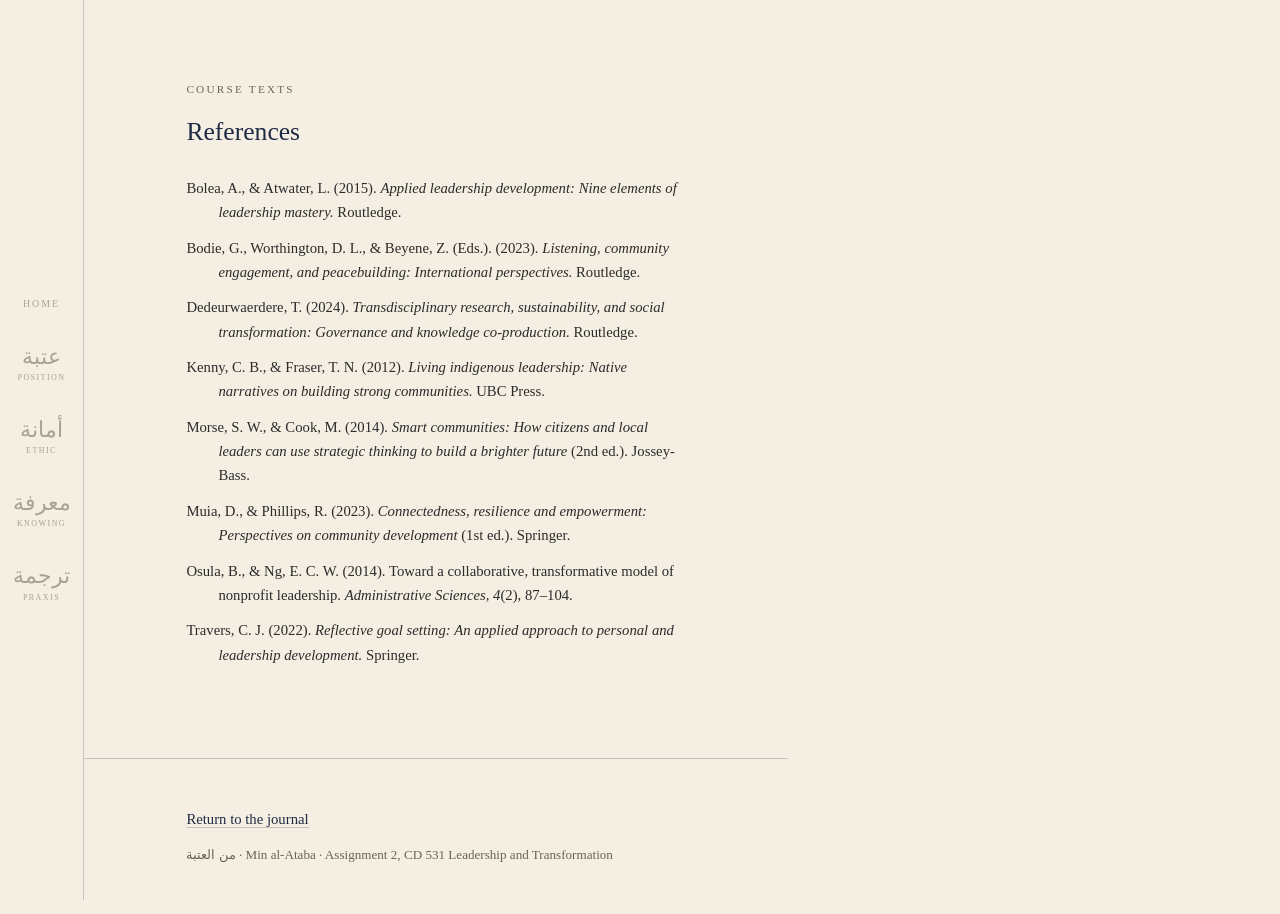
==== references.html @ e5887e83 "Add files via upload" ====
<!DOCTYPE html>
<html lang="en">
<head>
<meta charset="utf-8">
<meta name="viewport" content="width=device-width, initial-scale=1">
<title>References · من العتبة · Min al-Ataba</title>
<link rel="stylesheet" href="style.css">
</head>
<body>

<nav aria-label="Journal navigation">
  <a href="index.html" class="home-link">Home</a>
  <a href="index.html#ataba" class="arabic" lang="ar">عتبة<small>Position</small></a>
  <a href="index.html#amanah" class="arabic" lang="ar">أمانة<small>Ethic</small></a>
  <a href="index.html#marifa" class="arabic" lang="ar">معرفة<small>Knowing</small></a>
  <a href="index.html#tarjama" class="arabic" lang="ar">ترجمة<small>Praxis</small></a>
</nav>

<main>

  <section class="prose refs" id="references">
    <p class="kicker">Course texts</p>
    <h2>References</h2>
    <ul>
      <li>Bolea, A., &amp; Atwater, L. (2015). <em>Applied leadership development: Nine elements of leadership mastery.</em> Routledge.</li>
      <li>Bodie, G., Worthington, D. L., &amp; Beyene, Z. (Eds.). (2023). <em>Listening, community engagement, and peacebuilding: International perspectives.</em> Routledge.</li>
      <li>Dedeurwaerdere, T. (2024). <em>Transdisciplinary research, sustainability, and social transformation: Governance and knowledge co-production.</em> Routledge.</li>
      <li>Kenny, C. B., &amp; Fraser, T. N. (2012). <em>Living indigenous leadership: Native narratives on building strong communities.</em> UBC Press.</li>
      <li>Morse, S. W., &amp; Cook, M. (2014). <em>Smart communities: How citizens and local leaders can use strategic thinking to build a brighter future</em> (2nd ed.). Jossey-Bass.</li>
      <li>Muia, D., &amp; Phillips, R. (2023). <em>Connectedness, resilience and empowerment: Perspectives on community development</em> (1st ed.). Springer.</li>
      <li>Osula, B., &amp; Ng, E. C. W. (2014). Toward a collaborative, transformative model of nonprofit leadership. <em>Administrative Sciences, 4</em>(2), 87&#8211;104.</li>
      <li>Travers, C. J. (2022). <em>Reflective goal setting: An applied approach to personal and leadership development.</em> Springer.</li>
    </ul>
  </section>

  <footer>
    <p><a class="ref-link" href="index.html">Return to the journal</a></p>
    <p>من العتبة · Min al-Ataba · Assignment 2, CD 531 Leadership and Transformation</p>
  </footer>

</main>

</body>
</html>
---- style.css ----
:root {
  --parchment: #F5EFE3;
  --parchment-deep: #EFE6D4;
  --charcoal: #2B2B2B;
  --indigo: #1F2A44;
  --faded: #6B6357;
  --rule: rgba(43, 43, 43, 0.22);
}

@font-face {
  font-family: 'Amiri';
  src: url('assets/fonts/amiri-arabic-400-normal.woff2') format('woff2');
  font-weight: 400;
  font-display: swap;
}

* { box-sizing: border-box; margin: 0; padding: 0; }

html { scroll-behavior: smooth; }

body {
  background: var(--parchment);
  color: var(--charcoal);
  font-family: Georgia, 'Times New Roman', serif;
  line-height: 1.65;
  font-size: 17px;
}

.arabic { font-family: 'Amiri', serif; }

/* ---------- Navigation ---------- */
nav {
  position: fixed;
  top: 0;
  left: 0;
  height: 100vh;
  width: 84px;
  display: flex;
  flex-direction: column;
  justify-content: center;
  gap: 2.2rem;
  align-items: center;
  border-right: 1px solid var(--rule);
  background: var(--parchment);
  z-index: 10;
}

nav a {
  text-decoration: none;
  color: var(--faded);
  font-family: 'Amiri', serif;
  font-size: 1.35rem;
  opacity: 0.55;
  transition: opacity 0.3s, color 0.3s;
  writing-mode: horizontal-tb;
  text-align: center;
  line-height: 1.2;
}

nav a small {
  display: block;
  font-family: Georgia, serif;
  font-size: 0.5rem;
  letter-spacing: 0.18em;
  text-transform: uppercase;
  margin-top: 0.15rem;
}

nav a.active { opacity: 1; color: var(--indigo); }
nav a.home-link { font-size: 0.62rem; letter-spacing: 0.2em; font-family: Georgia, serif; text-transform: uppercase; }

main { margin-left: 84px; }

/* ---------- Hero ---------- */
.hero {
  min-height: 100vh;
  display: flex;
  flex-direction: column;
  justify-content: center;
  padding: 4rem clamp(1.5rem, 8vw, 7rem);
  position: relative;
  overflow: hidden;
  border-bottom: 1px solid var(--rule);
}

.hero .substrate {
  position: absolute;
  inset: 0;
  display: flex;
  align-items: center;
  justify-content: center;
  pointer-events: none;
}

.hero .substrate img {
  width: min(72vw, 900px);
  opacity: 0.07;
}

.hero h1 {
  font-family: 'Amiri', serif;
  font-size: clamp(3rem, 9vw, 6.5rem);
  font-weight: 400;
  color: var(--indigo);
  line-height: 1.15;
}

.hero .subtitle {
  font-size: clamp(1.1rem, 2.4vw, 1.5rem);
  margin-top: 0.6rem;
  letter-spacing: 0.06em;
}

.hero .byline {
  margin-top: 2.4rem;
  color: var(--faded);
  font-size: 0.92rem;
  max-width: 34rem;
}

/* ---------- Sections ---------- */
section { border-bottom: 1px solid var(--rule); }

.prose {
  max-width: 44rem;
  padding: 5rem clamp(1.5rem, 8vw, 7rem);
}

.prose h2 {
  font-weight: 400;
  font-size: 1.6rem;
  margin-bottom: 1.4rem;
  color: var(--indigo);
}

.prose p + p { margin-top: 1rem; }

.kicker {
  text-transform: uppercase;
  letter-spacing: 0.2em;
  font-size: 0.7rem;
  color: var(--faded);
  margin-bottom: 0.8rem;
}

/* ---------- Entry panels ---------- */
.entry-open {
  min-height: 100vh;
  position: relative;
  display: flex;
  align-items: flex-end;
  overflow: hidden;
  padding: clamp(2rem, 6vw, 5rem) clamp(1.5rem, 8vw, 7rem);
}

.entry-open .substrate {
  position: absolute;
  inset: 0;
  display: flex;
  align-items: center;
  justify-content: center;
  pointer-events: none;
}

.entry-open .substrate img {
  width: min(78vw, 1000px);
  opacity: 0.09;
}

.entry-open .opener {
  position: relative;
  max-width: 36rem;
}

.entry-open .entry-no {
  font-size: 0.7rem;
  letter-spacing: 0.25em;
  text-transform: uppercase;
  color: var(--faded);
}

.entry-open h2 {
  font-weight: 400;
  font-size: clamp(2rem, 5vw, 3.2rem);
  color: var(--indigo);
  margin: 0.4rem 0 0.2rem;
}

.entry-open h2 .translit { font-style: italic; font-size: 0.55em; color: var(--faded); }

.entry-open .axis {
  font-size: 1.05rem;
  letter-spacing: 0.04em;
  margin-bottom: 0.9rem;
}

.entry-open .phase {
  font-size: 0.82rem;
  color: var(--faded);
}

/* ---------- Entry body ---------- */
.entry-body { max-width: 44rem; padding: 0 clamp(1.5rem, 8vw, 7rem) 5rem; }

.entry-body h3 {
  font-weight: 400;
  font-style: italic;
  font-size: 1.25rem;
  color: var(--indigo);
  margin: 2.8rem 0 0.8rem;
  padding-top: 2.2rem;
  border-top: 1px solid var(--rule);
}

.entry-body h3:first-child { border-top: none; padding-top: 3rem; }

.forthcoming {
  color: var(--faded);
  font-style: italic;
  font-size: 0.95rem;
}

/* ---------- References ---------- */
.refs ul { list-style: none; }
.refs li {
  padding-left: 2rem;
  text-indent: -2rem;
  margin-bottom: 0.7rem;
  font-size: 0.92rem;
}

footer {
  padding: 3rem clamp(1.5rem, 8vw, 7rem);
  color: var(--faded);
  font-size: 0.82rem;
}

/* ---------- Mobile ---------- */
@media (max-width: 720px) {
  nav {
    height: auto;
    width: 100%;
    flex-direction: row;
    justify-content: center;
    gap: 1.3rem;
    padding: 0.55rem 0.5rem;
    border-right: none;
    border-bottom: 1px solid var(--rule);
  }
  nav a { font-size: 1.05rem; }
  nav a small { display: none; }
  main { margin-left: 0; padding-top: 3.2rem; }
  .entry-open { align-items: center; }
}

/* ---------- Entry prefaces ---------- */
.preface {
  padding: 3rem 0 0 1.4rem;
  border-left: 2px solid rgba(31, 42, 68, 0.35);
  color: var(--faded);
  font-size: 0.97rem;
  max-width: 40rem;
}

.entry-body .preface + h3 { margin-top: 3rem; }

/* ---------- Reference page link ---------- */
.ref-link {
  color: var(--indigo);
  text-decoration: none;
  border-bottom: 1px solid var(--rule);
  font-size: 0.92rem;
}

.ref-link:hover { border-bottom-color: var(--indigo); }

footer p + p { margin-top: 0.8rem; }
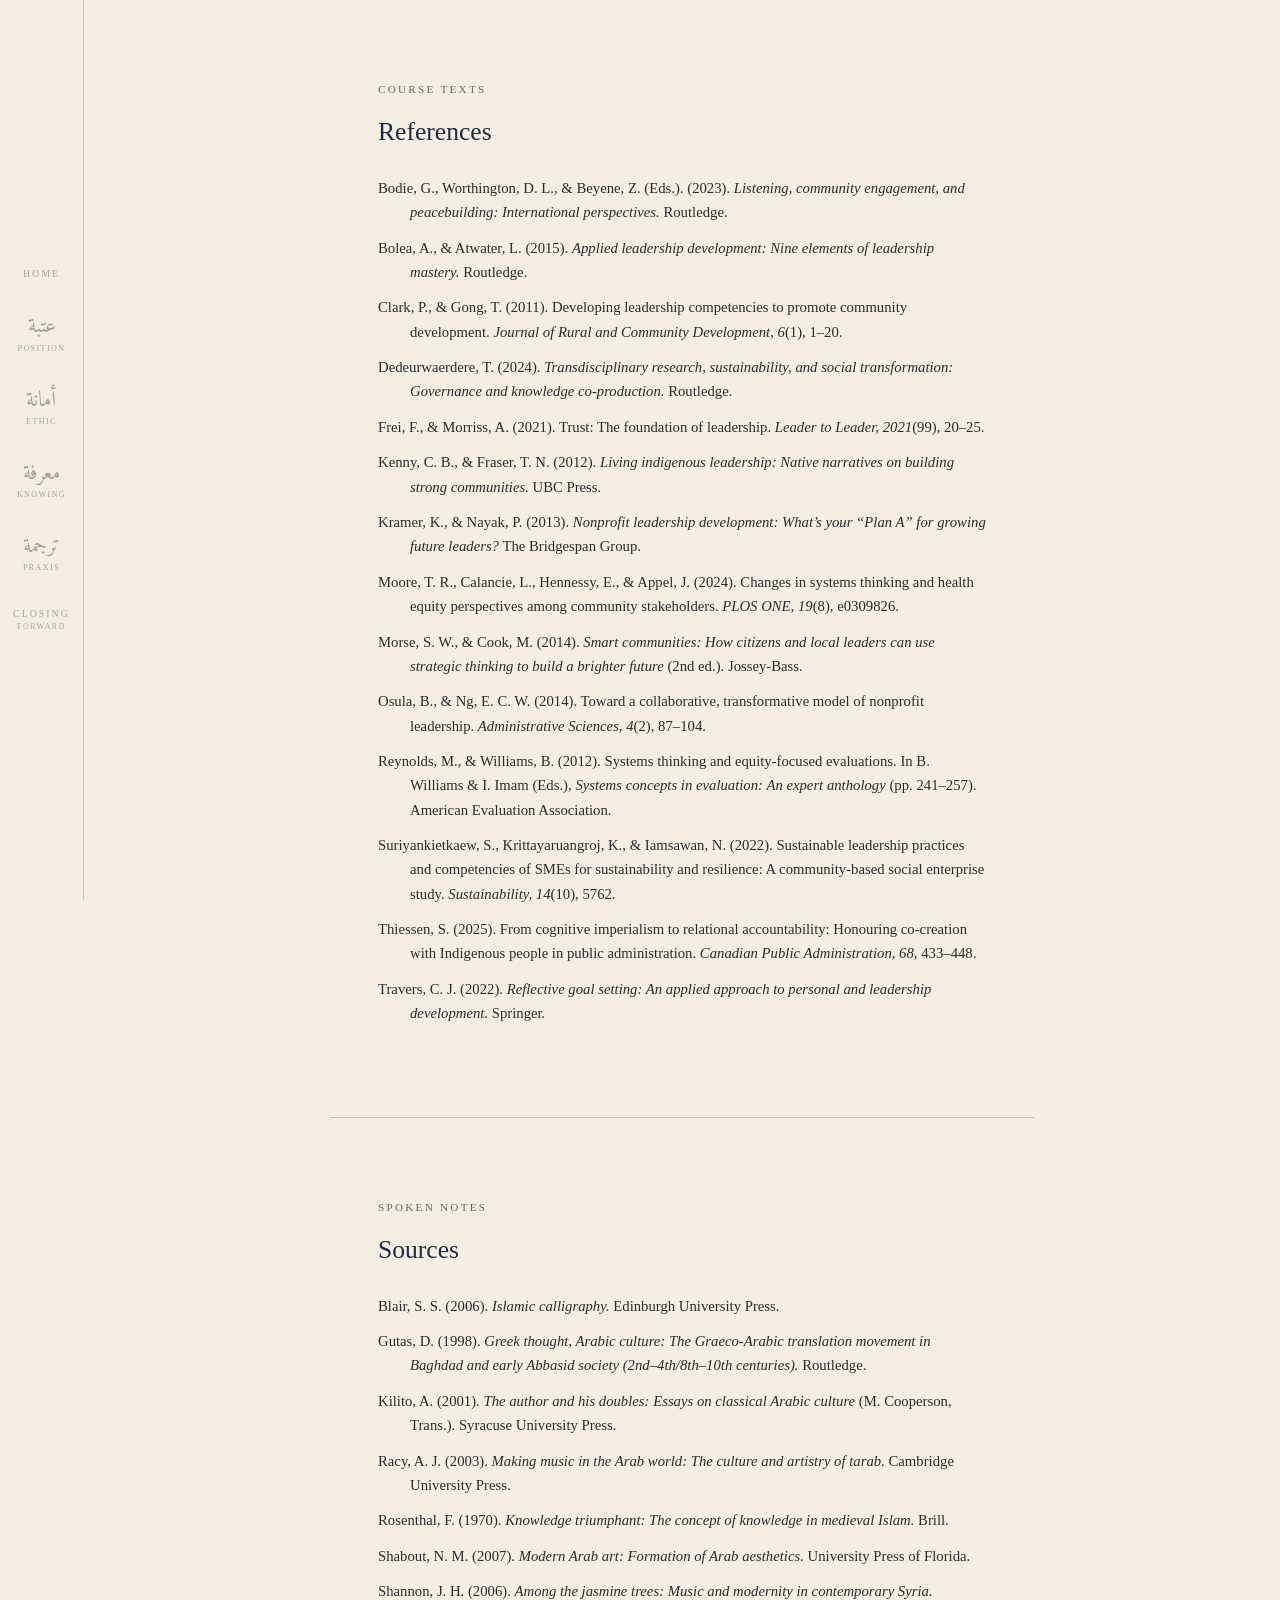
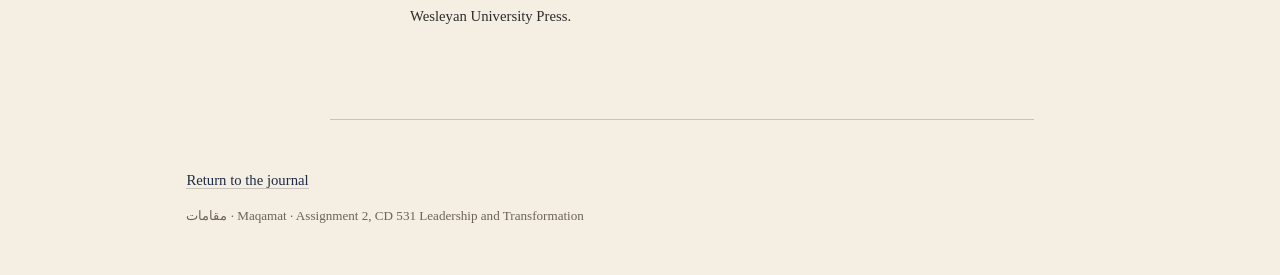
==== commit bc8f9be0: "Add files via upload" ====
--- a/references.html
+++ b/references.html
@@ -3,7 +3,7 @@
 <head>
 <meta charset="utf-8">
 <meta name="viewport" content="width=device-width, initial-scale=1">
-<title>References · من العتبة · Min al-Ataba</title>
+<title>References · مقامات · Maqamat</title>
 <link rel="stylesheet" href="style.css">
 </head>
 <body>
@@ -14,6 +14,7 @@
   <a href="index.html#amanah" class="arabic" lang="ar">أمانة<small>Ethic</small></a>
   <a href="index.html#marifa" class="arabic" lang="ar">معرفة<small>Knowing</small></a>
   <a href="index.html#tarjama" class="arabic" lang="ar">ترجمة<small>Praxis</small></a>
+  <a href="index.html#darwish" class="home-link">Closing<small>Forward</small></a>
 </nav>
 
 <main>
@@ -22,20 +23,40 @@
     <p class="kicker">Course texts</p>
     <h2>References</h2>
     <ul>
+      <li>Bodie, G., Worthington, D. L., &amp; Beyene, Z. (Eds.). (2023). <em>Listening, community engagement, and peacebuilding: International perspectives.</em> Routledge.</li>
       <li>Bolea, A., &amp; Atwater, L. (2015). <em>Applied leadership development: Nine elements of leadership mastery.</em> Routledge.</li>
-      <li>Bodie, G., Worthington, D. L., &amp; Beyene, Z. (Eds.). (2023). <em>Listening, community engagement, and peacebuilding: International perspectives.</em> Routledge.</li>
+      <li>Clark, P., &amp; Gong, T. (2011). Developing leadership competencies to promote community development. <em>Journal of Rural and Community Development, 6</em>(1), 1&#8211;20.</li>
       <li>Dedeurwaerdere, T. (2024). <em>Transdisciplinary research, sustainability, and social transformation: Governance and knowledge co-production.</em> Routledge.</li>
+      <li>Frei, F., &amp; Morriss, A. (2021). Trust: The foundation of leadership. <em>Leader to Leader, 2021</em>(99), 20&#8211;25.</li>
       <li>Kenny, C. B., &amp; Fraser, T. N. (2012). <em>Living indigenous leadership: Native narratives on building strong communities.</em> UBC Press.</li>
+      <li>Kramer, K., &amp; Nayak, P. (2013). <em>Nonprofit leadership development: What&#8217;s your &#8220;Plan A&#8221; for growing future leaders?</em> The Bridgespan Group.</li>
+      <li>Moore, T. R., Calancie, L., Hennessy, E., &amp; Appel, J. (2024). Changes in systems thinking and health equity perspectives among community stakeholders. <em>PLOS ONE, 19</em>(8), e0309826.</li>
       <li>Morse, S. W., &amp; Cook, M. (2014). <em>Smart communities: How citizens and local leaders can use strategic thinking to build a brighter future</em> (2nd ed.). Jossey-Bass.</li>
-      <li>Muia, D., &amp; Phillips, R. (2023). <em>Connectedness, resilience and empowerment: Perspectives on community development</em> (1st ed.). Springer.</li>
       <li>Osula, B., &amp; Ng, E. C. W. (2014). Toward a collaborative, transformative model of nonprofit leadership. <em>Administrative Sciences, 4</em>(2), 87&#8211;104.</li>
+      <li>Reynolds, M., &amp; Williams, B. (2012). Systems thinking and equity-focused evaluations. In B. Williams &amp; I. Imam (Eds.), <em>Systems concepts in evaluation: An expert anthology</em> (pp. 241&#8211;257). American Evaluation Association.</li>
+      <li>Suriyankietkaew, S., Krittayaruangroj, K., &amp; Iamsawan, N. (2022). Sustainable leadership practices and competencies of SMEs for sustainability and resilience: A community-based social enterprise study. <em>Sustainability, 14</em>(10), 5762.</li>
+      <li>Thiessen, S. (2025). From cognitive imperialism to relational accountability: Honouring co-creation with Indigenous people in public administration. <em>Canadian Public Administration, 68</em>, 433&#8211;448.</li>
       <li>Travers, C. J. (2022). <em>Reflective goal setting: An applied approach to personal and leadership development.</em> Springer.</li>
+    </ul>
+  </section>
+
+  <section class="prose refs" id="spoken-notes-refs">
+    <p class="kicker">Spoken notes</p>
+    <h2>Sources</h2>
+    <ul>
+      <li>Blair, S. S. (2006). <em>Islamic calligraphy.</em> Edinburgh University Press.</li>
+      <li>Gutas, D. (1998). <em>Greek thought, Arabic culture: The Graeco-Arabic translation movement in Baghdad and early Abbasid society (2nd&#8211;4th/8th&#8211;10th centuries).</em> Routledge.</li>
+      <li>Kilito, A. (2001). <em>The author and his doubles: Essays on classical Arabic culture</em> (M. Cooperson, Trans.). Syracuse University Press.</li>
+      <li>Racy, A. J. (2003). <em>Making music in the Arab world: The culture and artistry of tarab.</em> Cambridge University Press.</li>
+      <li>Rosenthal, F. (1970). <em>Knowledge triumphant: The concept of knowledge in medieval Islam.</em> Brill.</li>
+      <li>Shabout, N. M. (2007). <em>Modern Arab art: Formation of Arab aesthetics.</em> University Press of Florida.</li>
+      <li>Shannon, J. H. (2006). <em>Among the jasmine trees: Music and modernity in contemporary Syria.</em> Wesleyan University Press.</li>
     </ul>
   </section>
 
   <footer>
     <p><a class="ref-link" href="index.html">Return to the journal</a></p>
-    <p>من العتبة · Min al-Ataba · Assignment 2, CD 531 Leadership and Transformation</p>
+    <p>مقامات · Maqamat · Assignment 2, CD 531 Leadership and Transformation</p>
   </footer>
 
 </main>
--- a/style.css
+++ b/style.css
@@ -85,7 +85,10 @@
 
 .hero .substrate {
   position: absolute;
-  inset: 0;
+  top: 0;
+  bottom: 0;
+  right: 0;
+  width: 60%;
   display: flex;
   align-items: center;
   justify-content: center;
@@ -93,8 +96,8 @@
 }
 
 .hero .substrate img {
-  width: min(72vw, 900px);
-  opacity: 0.07;
+  width: min(48vw, 860px);
+  opacity: 0.15;
 }
 
 .hero h1 {
@@ -123,7 +126,8 @@
 
 .prose {
   max-width: 44rem;
-  padding: 5rem clamp(1.5rem, 8vw, 7rem);
+  margin: 0 auto;
+  padding: 5rem clamp(1.5rem, 4vw, 3rem);
 }
 
 .prose h2 {
@@ -148,14 +152,17 @@
   min-height: 100vh;
   position: relative;
   display: flex;
-  align-items: flex-end;
+  align-items: center;
   overflow: hidden;
-  padding: clamp(2rem, 6vw, 5rem) clamp(1.5rem, 8vw, 7rem);
+  padding: clamp(2rem, 6vw, 5rem) clamp(1.5rem, 5vw, 5rem);
 }
 
 .entry-open .substrate {
   position: absolute;
-  inset: 0;
+  top: 0;
+  bottom: 0;
+  right: 0;
+  width: 58%;
   display: flex;
   align-items: center;
   justify-content: center;
@@ -163,8 +170,8 @@
 }
 
 .entry-open .substrate img {
-  width: min(78vw, 1000px);
-  opacity: 0.09;
+  width: min(50vw, 820px);
+  opacity: 0.18;
 }
 
 .entry-open .opener {
@@ -200,7 +207,7 @@
 }
 
 /* ---------- Entry body ---------- */
-.entry-body { max-width: 44rem; padding: 0 clamp(1.5rem, 8vw, 7rem) 5rem; }
+.entry-body { max-width: 44rem; margin: 0 auto; padding: 0 clamp(1.5rem, 4vw, 3rem) 5rem; }
 
 .entry-body h3 {
   font-weight: 400;
@@ -237,6 +244,8 @@
 
 /* ---------- Mobile ---------- */
 @media (max-width: 720px) {
+  .hero .substrate, .entry-open .substrate { width: 100%; }
+  .hero .substrate img, .entry-open .substrate img { width: 86vw; opacity: 0.12; }
   nav {
     height: auto;
     width: 100%;
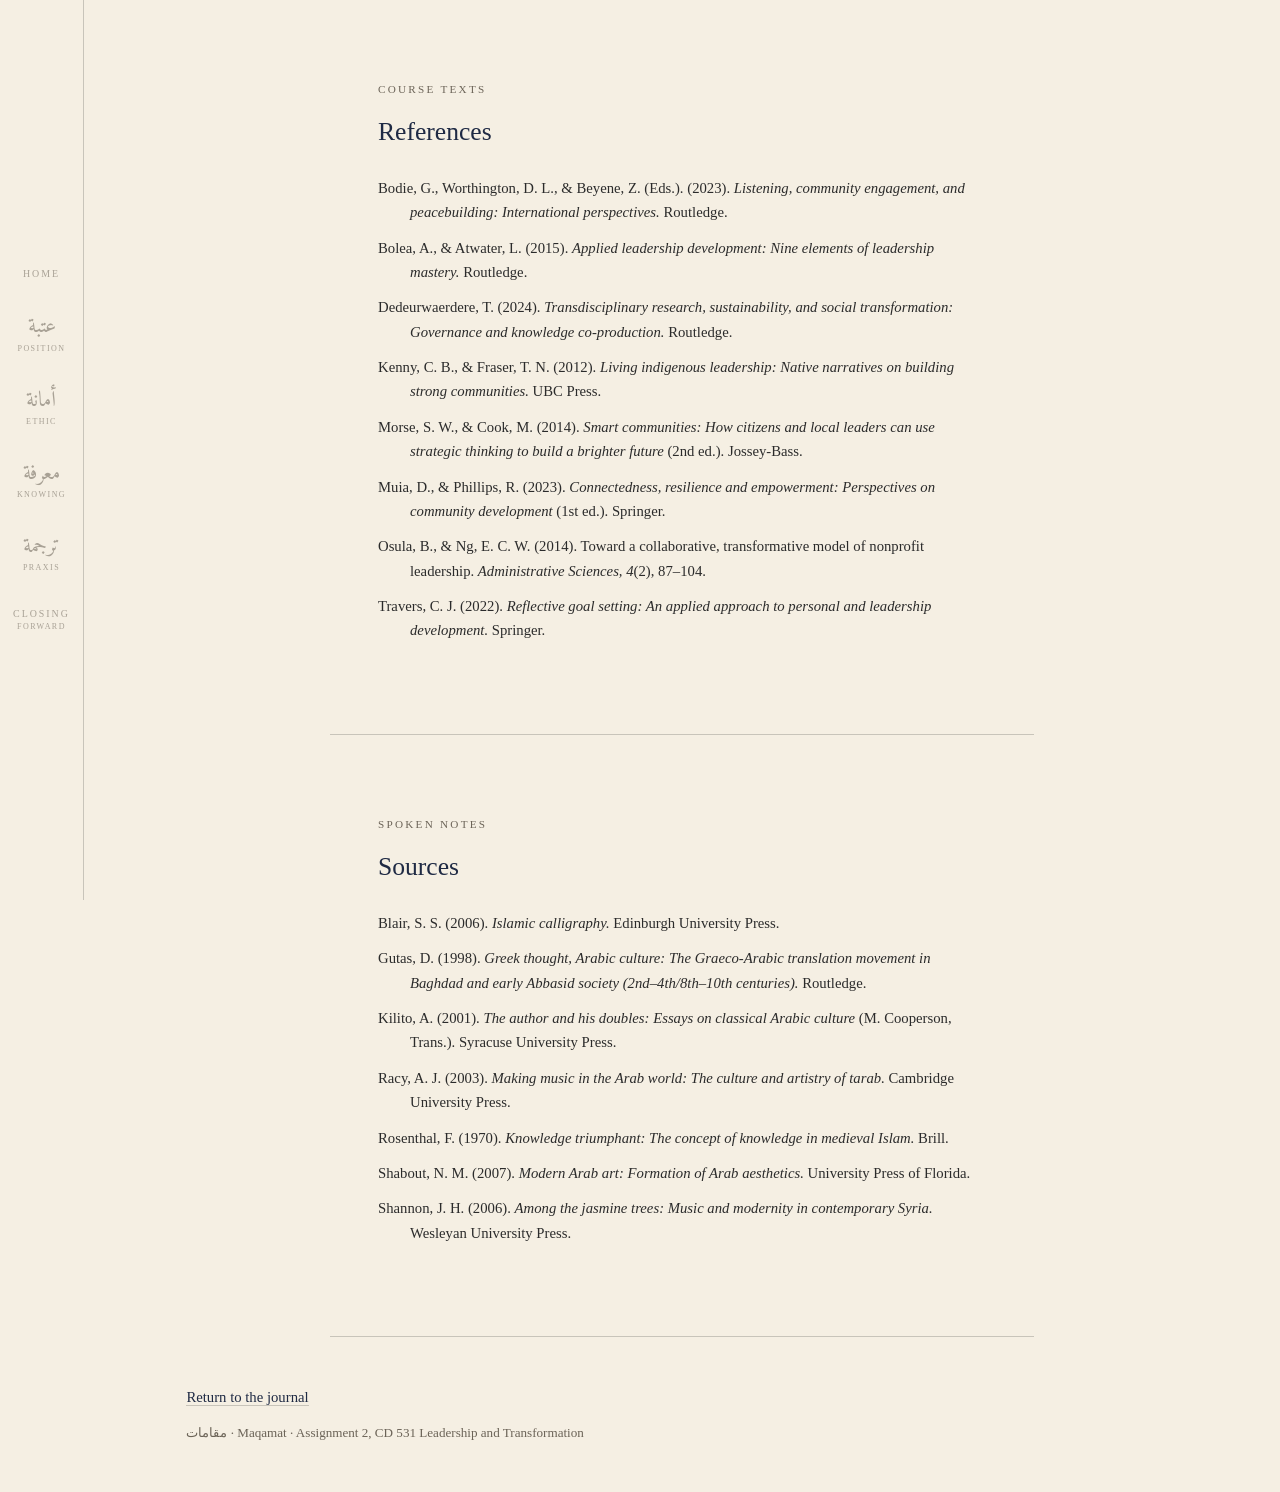
==== commit 83679056: "Add files via upload" ====
--- a/references.html
+++ b/references.html
@@ -25,17 +25,11 @@
     <ul>
       <li>Bodie, G., Worthington, D. L., &amp; Beyene, Z. (Eds.). (2023). <em>Listening, community engagement, and peacebuilding: International perspectives.</em> Routledge.</li>
       <li>Bolea, A., &amp; Atwater, L. (2015). <em>Applied leadership development: Nine elements of leadership mastery.</em> Routledge.</li>
-      <li>Clark, P., &amp; Gong, T. (2011). Developing leadership competencies to promote community development. <em>Journal of Rural and Community Development, 6</em>(1), 1&#8211;20.</li>
       <li>Dedeurwaerdere, T. (2024). <em>Transdisciplinary research, sustainability, and social transformation: Governance and knowledge co-production.</em> Routledge.</li>
-      <li>Frei, F., &amp; Morriss, A. (2021). Trust: The foundation of leadership. <em>Leader to Leader, 2021</em>(99), 20&#8211;25.</li>
       <li>Kenny, C. B., &amp; Fraser, T. N. (2012). <em>Living indigenous leadership: Native narratives on building strong communities.</em> UBC Press.</li>
-      <li>Kramer, K., &amp; Nayak, P. (2013). <em>Nonprofit leadership development: What&#8217;s your &#8220;Plan A&#8221; for growing future leaders?</em> The Bridgespan Group.</li>
-      <li>Moore, T. R., Calancie, L., Hennessy, E., &amp; Appel, J. (2024). Changes in systems thinking and health equity perspectives among community stakeholders. <em>PLOS ONE, 19</em>(8), e0309826.</li>
       <li>Morse, S. W., &amp; Cook, M. (2014). <em>Smart communities: How citizens and local leaders can use strategic thinking to build a brighter future</em> (2nd ed.). Jossey-Bass.</li>
+      <li>Muia, D., &amp; Phillips, R. (2023). <em>Connectedness, resilience and empowerment: Perspectives on community development</em> (1st ed.). Springer.</li>
       <li>Osula, B., &amp; Ng, E. C. W. (2014). Toward a collaborative, transformative model of nonprofit leadership. <em>Administrative Sciences, 4</em>(2), 87&#8211;104.</li>
-      <li>Reynolds, M., &amp; Williams, B. (2012). Systems thinking and equity-focused evaluations. In B. Williams &amp; I. Imam (Eds.), <em>Systems concepts in evaluation: An expert anthology</em> (pp. 241&#8211;257). American Evaluation Association.</li>
-      <li>Suriyankietkaew, S., Krittayaruangroj, K., &amp; Iamsawan, N. (2022). Sustainable leadership practices and competencies of SMEs for sustainability and resilience: A community-based social enterprise study. <em>Sustainability, 14</em>(10), 5762.</li>
-      <li>Thiessen, S. (2025). From cognitive imperialism to relational accountability: Honouring co-creation with Indigenous people in public administration. <em>Canadian Public Administration, 68</em>, 433&#8211;448.</li>
       <li>Travers, C. J. (2022). <em>Reflective goal setting: An applied approach to personal and leadership development.</em> Springer.</li>
     </ul>
   </section>
--- a/style.css
+++ b/style.css
@@ -284,3 +284,127 @@
 .ref-link:hover { border-bottom-color: var(--indigo); }
 
 footer p + p { margin-top: 0.8rem; }
+
+/* ---------- Audio buttons ---------- */
+.audio-btn {
+  display: inline-flex;
+  align-items: center;
+  gap: 0.45rem;
+  background: none;
+  border: 1px solid transparent;
+  cursor: pointer;
+  color: var(--faded);
+  padding: 0.35rem 0.7rem 0.35rem 0.5rem;
+  border-radius: 2rem;
+  margin-top: 1.1rem;
+  font-family: Georgia, serif;
+  font-size: 0.78rem;
+  letter-spacing: 0.1em;
+  text-transform: uppercase;
+  opacity: 0.7;
+  transition: opacity 0.2s, color 0.2s, border-color 0.2s;
+}
+
+.audio-btn:hover { opacity: 1; border-color: var(--rule); }
+
+.audio-btn svg { width: 1.2em; height: 1.2em; flex-shrink: 0; }
+
+.audio-btn .wave { transition: opacity 0.3s; opacity: 0.2; }
+
+.audio-btn.playing { color: var(--indigo); opacity: 1; border-color: rgba(31,42,68,0.3); }
+
+.audio-btn.playing .wave { opacity: 1; }
+
+.audio-btn:disabled { cursor: default; }
+
+.hero .audio-btn { align-self: flex-start; }
+
+/* ---------- Darwish closing ---------- */
+.closing {
+  min-height: 100vh;
+  background: var(--parchment-deep);
+  border-top: 1px solid var(--rule);
+  border-bottom: 1px solid var(--rule);
+  display: flex;
+  align-items: center;
+  padding: 5rem clamp(1.5rem, 8vw, 7rem);
+}
+
+.closing-inner { max-width: 44rem; width: 100%; margin: 0 auto; }
+
+.darwish-title {
+  font-family: 'Amiri', serif;
+  font-weight: 400;
+  font-size: clamp(2rem, 5vw, 3rem);
+  color: var(--indigo);
+  margin-bottom: 0.25rem;
+}
+
+.darwish-credit {
+  font-size: 0.8rem;
+  letter-spacing: 0.18em;
+  text-transform: uppercase;
+  color: var(--faded);
+  margin-bottom: 2rem;
+}
+
+.darwish-intro {
+  font-size: 0.97rem;
+  color: var(--faded);
+  max-width: 38rem;
+  margin-bottom: 0.6rem;
+}
+
+.poem-wrap {
+  display: grid;
+  grid-template-columns: 1fr 1fr;
+  gap: 3rem;
+  margin-top: 3rem;
+  align-items: start;
+}
+
+.poem-arabic {
+  font-family: 'Amiri', serif;
+  font-size: 1.15rem;
+  line-height: 2;
+  direction: rtl;
+  text-align: right;
+  border-right: 2px solid rgba(31,42,68,0.3);
+  padding-right: 1.4rem;
+}
+
+.poem-english {
+  font-size: 0.95rem;
+  line-height: 2;
+  border-left: 2px solid rgba(31,42,68,0.3);
+  padding-left: 1.4rem;
+}
+
+.poem-arabic .stanza,
+.poem-english .stanza {
+  margin-bottom: 1.1rem;
+}
+
+.poem-arabic .bracket {
+  color: var(--faded);
+  font-size: 0.88em;
+}
+
+.poem-english .bracket {
+  color: var(--faded);
+  font-style: italic;
+  font-size: 0.9em;
+}
+
+@media (max-width: 720px) {
+  .poem-wrap {
+    grid-template-columns: 1fr;
+    gap: 2rem;
+  }
+  .poem-arabic {
+    border-right: none;
+    padding-right: 0;
+    border-bottom: 1px solid var(--rule);
+    padding-bottom: 2rem;
+  }
+}
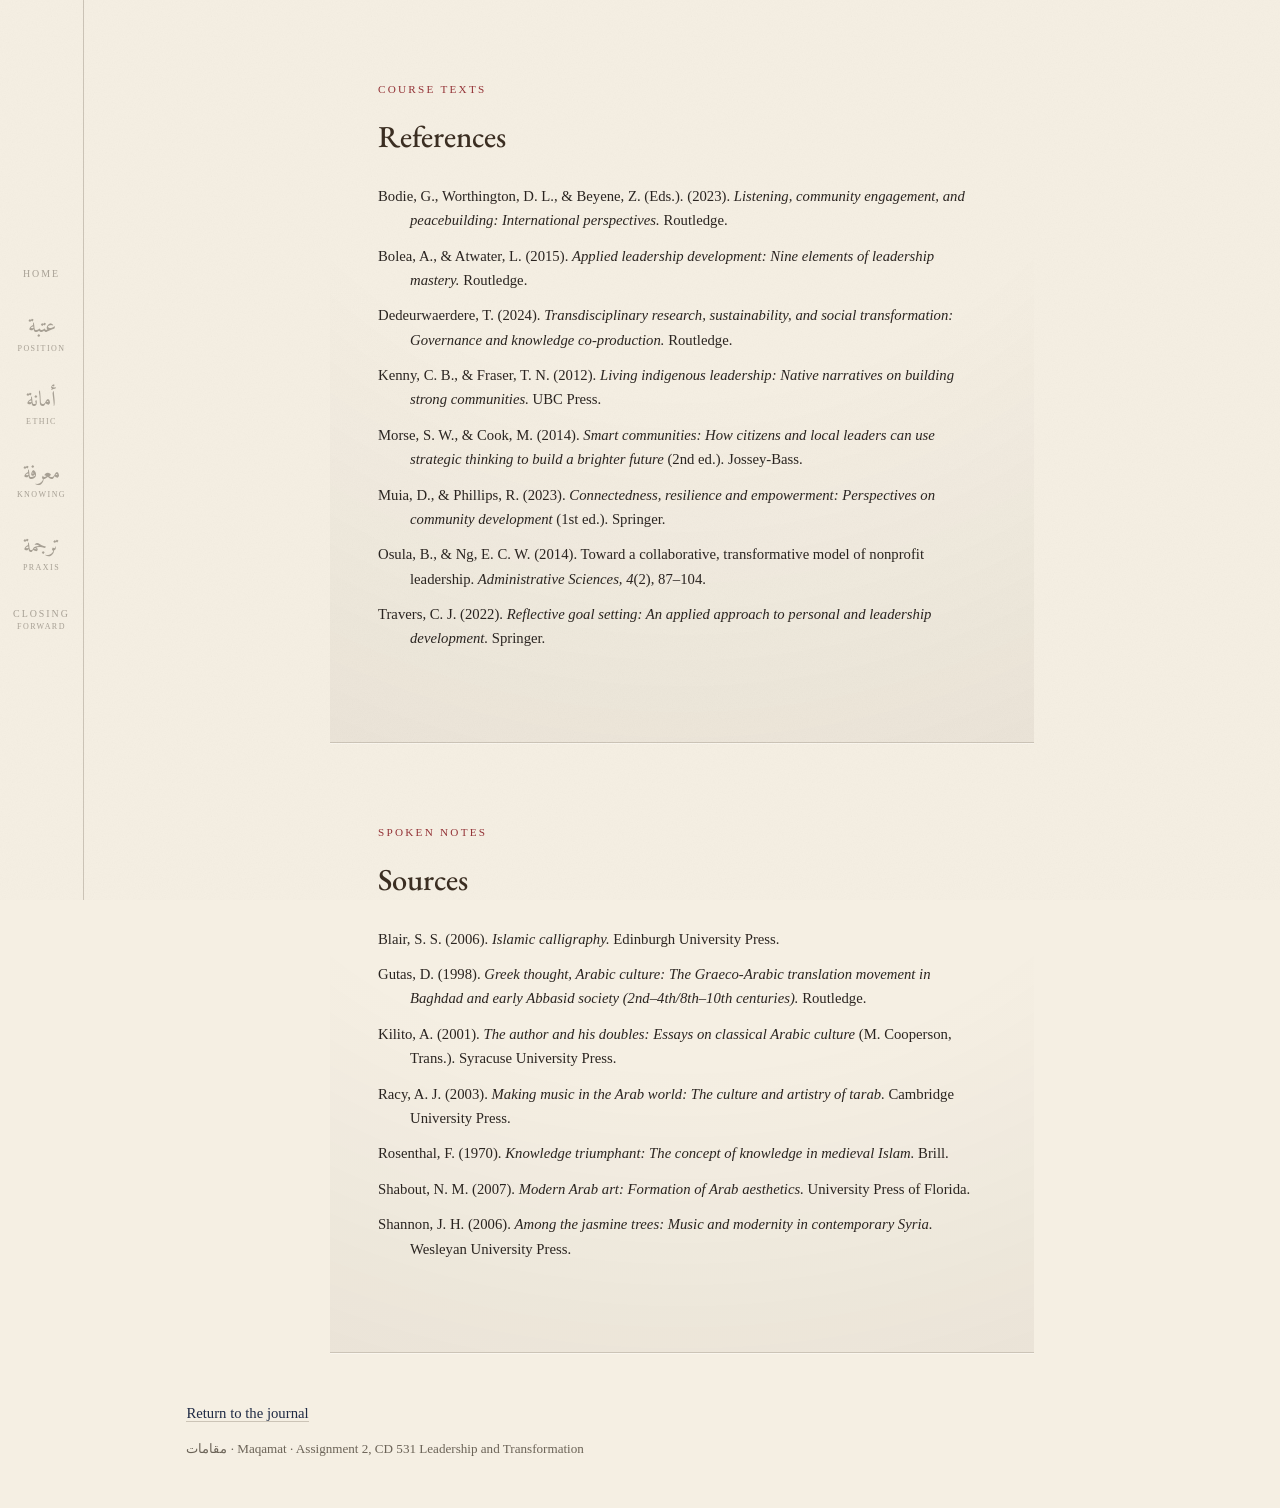
==== commit 8ec8abef: "Add files via upload" ====
--- a/references.html
+++ b/references.html
@@ -4,7 +4,7 @@
 <meta charset="utf-8">
 <meta name="viewport" content="width=device-width, initial-scale=1">
 <title>References · مقامات · Maqamat</title>
-<link rel="stylesheet" href="style.css">
+  <link rel="stylesheet" href="style.css">
 </head>
 <body>
 
--- a/style.css
+++ b/style.css
@@ -1,10 +1,15 @@
 :root {
   --parchment: #F5EFE3;
   --parchment-deep: #EFE6D4;
-  --charcoal: #2B2B2B;
+  --charcoal: #2A2420;
   --indigo: #1F2A44;
   --faded: #6B6357;
-  --rule: rgba(43, 43, 43, 0.22);
+  --rule: rgba(74, 58, 44, 0.24);
+  --ink-red: #B53C40;
+  --ink-red-deep: #943135;
+  --paper-shadow: rgba(74, 58, 44, 0.07);
+  --serif-display: 'EB Garamond', Georgia, serif;
+  --heading: #3B2E22;
 }
 
 @font-face {
@@ -12,6 +17,22 @@
   src: url('assets/fonts/amiri-arabic-400-normal.woff2') format('woff2');
   font-weight: 400;
   font-display: swap;
+}
+
+@font-face {
+  font-family: 'EB Garamond';
+  src: url('assets/fonts/eb-garamond-latin-400-normal.woff2') format('woff2');
+  font-weight: 400; font-style: normal; font-display: swap;
+}
+@font-face {
+  font-family: 'EB Garamond';
+  src: url('assets/fonts/eb-garamond-latin-500-normal.woff2') format('woff2');
+  font-weight: 500; font-style: normal; font-display: swap;
+}
+@font-face {
+  font-family: 'EB Garamond';
+  src: url('assets/fonts/eb-garamond-latin-400-italic.woff2') format('woff2');
+  font-weight: 400; font-style: italic; font-display: swap;
 }
 
 * { box-sizing: border-box; margin: 0; padding: 0; }
@@ -96,8 +117,11 @@
 }
 
 .hero .substrate img {
-  width: min(48vw, 860px);
-  opacity: 0.15;
+  max-width: min(48vw, 860px);
+  max-height: 88vh;
+  width: auto;
+  height: auto;
+  opacity: 0.4;
 }
 
 .hero h1 {
@@ -122,7 +146,10 @@
 }
 
 /* ---------- Sections ---------- */
-section { border-bottom: 1px solid var(--rule); }
+section {
+  border-bottom: 1px solid var(--rule);
+  box-shadow: 0 1px 0 rgba(255, 253, 247, 0.55);
+}
 
 .prose {
   max-width: 44rem;
@@ -131,10 +158,11 @@
 }
 
 .prose h2 {
-  font-weight: 400;
-  font-size: 1.6rem;
+  font-family: var(--serif-display);
+  font-weight: 500;
+  font-size: 1.9rem;
   margin-bottom: 1.4rem;
-  color: var(--indigo);
+  color: var(--heading);
 }
 
 .prose p + p { margin-top: 1rem; }
@@ -143,7 +171,7 @@
   text-transform: uppercase;
   letter-spacing: 0.2em;
   font-size: 0.7rem;
-  color: var(--faded);
+  color: var(--ink-red-deep);
   margin-bottom: 0.8rem;
 }
 
@@ -170,8 +198,11 @@
 }
 
 .entry-open .substrate img {
-  width: min(50vw, 820px);
-  opacity: 0.18;
+  max-width: min(50vw, 820px);
+  max-height: 88vh;
+  width: auto;
+  height: auto;
+  opacity: 0.4;
 }
 
 .entry-open .opener {
@@ -183,13 +214,14 @@
   font-size: 0.7rem;
   letter-spacing: 0.25em;
   text-transform: uppercase;
-  color: var(--faded);
+  color: var(--ink-red-deep);
 }
 
 .entry-open h2 {
-  font-weight: 400;
-  font-size: clamp(2rem, 5vw, 3.2rem);
-  color: var(--indigo);
+  font-family: var(--serif-display);
+  font-weight: 500;
+  font-size: clamp(2.1rem, 5vw, 3.4rem);
+  color: var(--heading);
   margin: 0.4rem 0 0.2rem;
 }
 
@@ -210,10 +242,11 @@
 .entry-body { max-width: 44rem; margin: 0 auto; padding: 0 clamp(1.5rem, 4vw, 3rem) 5rem; }
 
 .entry-body h3 {
+  font-family: var(--serif-display);
   font-weight: 400;
   font-style: italic;
-  font-size: 1.25rem;
-  color: var(--indigo);
+  font-size: 1.4rem;
+  color: var(--heading);
   margin: 2.8rem 0 0.8rem;
   padding-top: 2.2rem;
   border-top: 1px solid var(--rule);
@@ -245,7 +278,7 @@
 /* ---------- Mobile ---------- */
 @media (max-width: 720px) {
   .hero .substrate, .entry-open .substrate { width: 100%; }
-  .hero .substrate img, .entry-open .substrate img { width: 86vw; opacity: 0.12; }
+  .hero .substrate img, .entry-open .substrate img { max-width: 86vw; max-height: 78vh; width: auto; height: auto; opacity: 0.3; }
   nav {
     height: auto;
     width: 100%;
@@ -311,13 +344,14 @@
 
 .audio-btn .wave { transition: opacity 0.3s; opacity: 0.2; }
 
-.audio-btn.playing { color: var(--indigo); opacity: 1; border-color: rgba(31,42,68,0.3); }
+.audio-btn.playing { color: var(--ink-red-deep); opacity: 1; border-color: rgba(181,60,64,0.35); }
 
 .audio-btn.playing .wave { opacity: 1; }
 
 .audio-btn:disabled { cursor: default; }
 
 .hero .audio-btn { align-self: flex-start; }
+.entry-body .connection-btn { margin-top: 1.75rem; }
 
 /* ---------- Darwish closing ---------- */
 .closing {
@@ -408,3 +442,38 @@
     padding-bottom: 2rem;
   }
 }
+
+/* ---------- Ink accents ---------- */
+::selection { background: rgba(181, 60, 64, 0.18); }
+
+/* Balance visual weight: solid words lighter, outline/pencil words stronger */
+.substrate img[src*="maqamat_hand"], .substrate img[src*="ataba_hand"] { opacity: 0.32; }
+.substrate img[src*="amanah_hand"], .substrate img[src*="tarjama_hand"] { opacity: 0.5; }
+.substrate img[src*="marifa_hand"] { opacity: 0.55; }
+
+@media (max-width: 760px) {
+  .substrate img[src*="maqamat_hand"], .substrate img[src*="ataba_hand"] { opacity: 0.24; }
+  .substrate img[src*="amanah_hand"], .substrate img[src*="tarjama_hand"] { opacity: 0.38; }
+  .substrate img[src*="marifa_hand"] { opacity: 0.42; }
+}
+
+/* ---------- Warm paper texture ---------- */
+body::after {
+  content: "";
+  position: fixed;
+  inset: 0;
+  pointer-events: none;
+  z-index: 9999;
+  opacity: 0.05;
+  mix-blend-mode: multiply;
+  background-image: url("data:image/svg+xml,%3Csvg xmlns='http://www.w3.org/2000/svg' width='160' height='160'%3E%3Cfilter id='n'%3E%3CfeTurbulence type='fractalNoise' baseFrequency='0.8' numOctaves='2' stitchTiles='stitch'/%3E%3CfeColorMatrix type='saturate' values='0'/%3E%3C/filter%3E%3Crect width='160' height='160' filter='url(%23n)'/%3E%3C/svg%3E");
+  background-size: 160px 160px;
+}
+
+/* soft aged-paper vignette so surfaces aren't flat */
+.hero, .entry-open, .closing, .prose, .refs {
+  background-image: radial-gradient(135% 130% at 50% -15%, rgba(255,255,255,0) 52%, var(--paper-shadow) 100%);
+}
+.closing {
+  background-color: var(--parchment-deep);
+}
